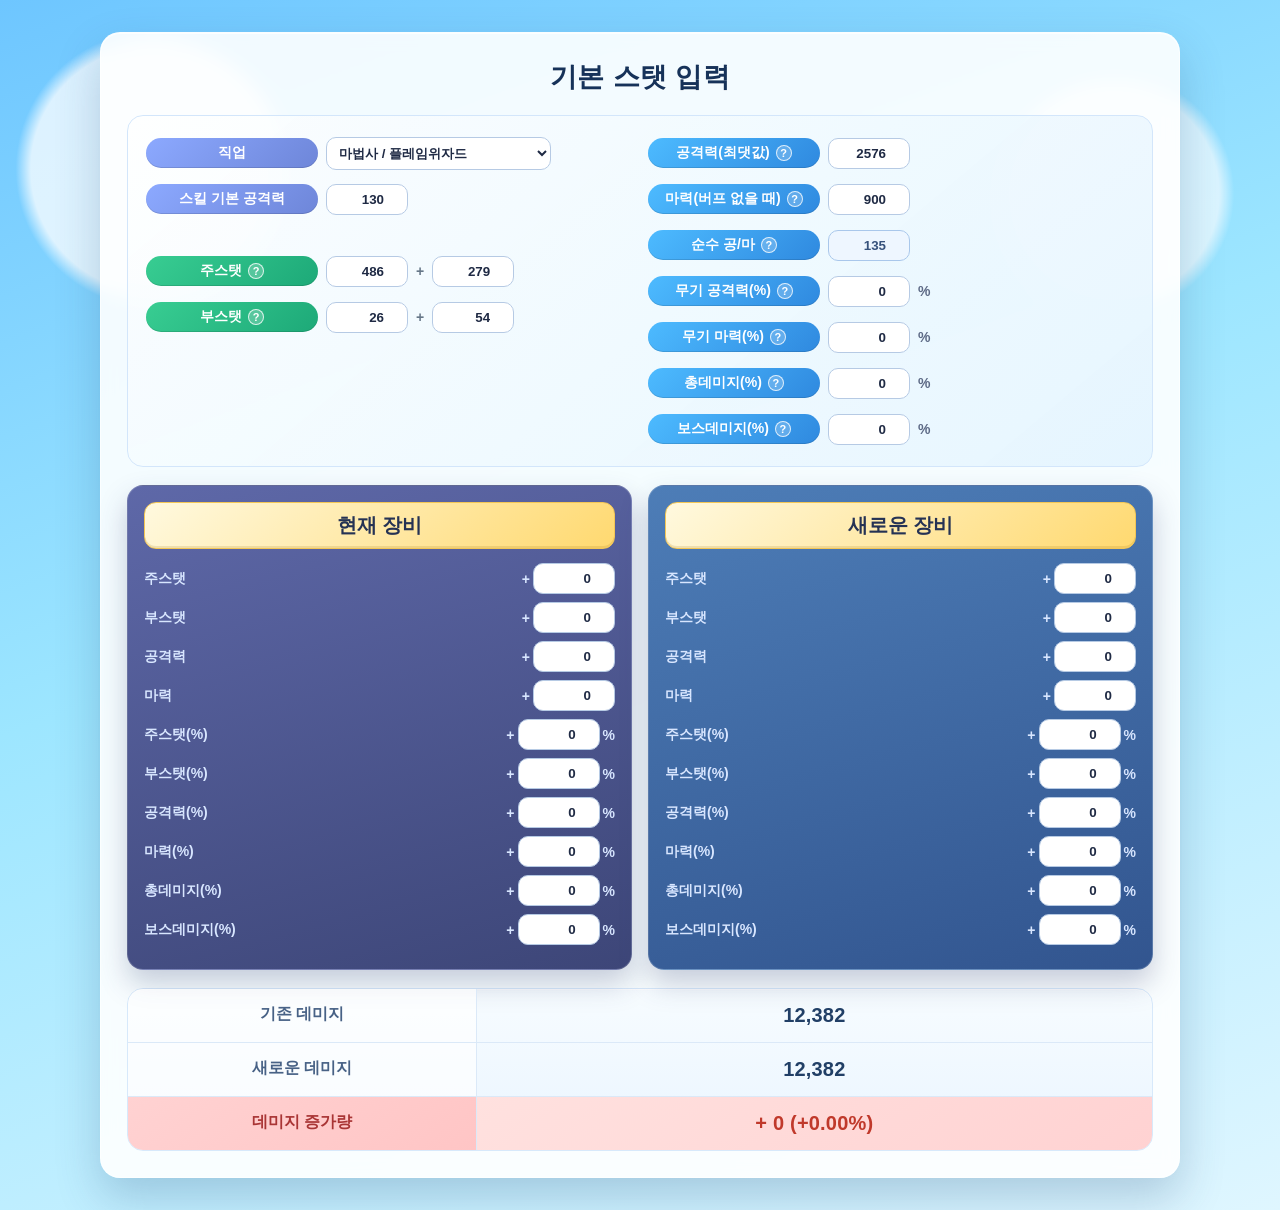
==== index.html @ d7b3d677 "[INIT] v1.0" ====
<!DOCTYPE html>
<html lang="ko">
<head>
    <meta charset="UTF-8">
    <meta name="viewport" content="width=device-width, initial-scale=1.0">
    <title>메이플 플래닛 장비 비교 계산기</title>
    <link rel="stylesheet" href="style.css">
</head>
<body>

<div class="calculator-container">
    <h1>기본 스탯 입력</h1>

    <div class="top-section">
        <div class="stat-group">
            <div class="row">
                <label>직업</label>
                <select id="jobSelect">
                    <option value="1.2">전사 / 다크나이트</option>
                    <option value="0.85">궁수 / 윈드브레이커</option>
                    <option value="mage" selected>마법사 / 플레임위자드</option>
                    <option value="0.9">도적 / 나이트워커</option>
                    <option value="1.7">인파이터 / 스트라이커</option>
                    <option value="0.9">건슬링거</option>
                </select>
            </div>
            <div class="row" id="skillPctRow">
                <label>스킬 데미지(%)</label>
                <input type="number" id="skillPct" value="100"> %
            </div>
            <div class="row" id="mageSkillRow" style="display: none;">
                <label>스킬 기본 공격력</label>
                <input type="number" id="mageSkillBase" value="130">
            </div>
            <br>
            <div class="row green-label">
                <label>주스탯 <span class="help-icon" tabindex="0" data-tooltip="주스탯이 100(80+20)으로 표기된 경우 왼쪽 칸에는 80, 오른쪽 칸에는 20을 적어주세요.">?</span></label>
                <input type="number" id="basePri" value="486">
                <span class="stat-bracket">+</span>
                <input type="number" id="addPri" value="279">
            </div>
            <div class="row green-label">
                <label>부스탯 <span class="help-icon" tabindex="0" data-tooltip="부스탯이 100(80+20)으로 표기된 경우 왼쪽 칸에는 80, 오른쪽 칸에는 20을 적어주세요.">?</span></label>
                <input type="number" id="baseSec" value="26">
                <span class="stat-bracket">+</span>
                <input type="number" id="addSec" value="54">
            </div>
        </div>

        <div class="stat-group">
            <div class="row blue-label">
                <label>공격력(최댓값) <span class="help-icon" tabindex="0" data-tooltip="공격력이 100~500으로 표기된 경우 500을 적어주세요.">?</span></label>
                <input type="number" id="currentSkong" value="2576">
            </div>
            <div class="row blue-label">
                <label>마력(버프 없을 때) <span class="help-icon" tabindex="0" data-tooltip="버프가 적용되지 않은 마력을 적어주세요. 마력이 120(100+20)으로 표기된 경우 100을 적어주세요.">?</span></label>
                <input type="number" id="currentMagic" value="900">
            </div>
            <div class="row blue-label">
                <label>순수 공/마 <span class="help-icon" tabindex="0" data-tooltip="장비의 공격력에 정령의 축복과 여제의 축복으로 올라간 공격력을 적어주세요. 마법사는 자동 계산됩니다.">?</span></label>
                <input type="number" id="currentWeaponAtk" value="100">
            </div>
            <div class="row blue-label">
                <label>무기 공격력(%) <span class="help-icon" tabindex="0" data-tooltip="현재 무기의 잠재능력에 붙은 공격력% 값을 적어주세요.">?</span></label>
                <input type="number" id="weaponAtkPct" value="0"> %
            </div>
            <div class="row blue-label">
                <label>무기 마력(%) <span class="help-icon" tabindex="0" data-tooltip="현재 무기의 잠재능력에 붙은 마력% 값을 적어주세요.">?</span></label>
                <input type="number" id="weaponMatkPct" value="0"> %
            </div>
            <div class="row blue-label">
                <label>총데미지(%) <span class="help-icon" tabindex="0" data-tooltip="현재 무기의 잠재능력에 붙은 총데미지% 값을 적어주세요.">?</span></label>
                <input type="number" id="totalDamagePct" value="0"> %
            </div>
            <div class="row blue-label">
                <label>보스데미지(%) <span class="help-icon" tabindex="0" data-tooltip="현재 무기의 잠재능력에 붙은 보스데미지% 값을 적어주세요.">?</span></label>
                <input type="number" id="bossDamagePct" value="0"> %
            </div>
        </div>
    </div>

    <div class="bottom-section">
        <div class="equip-card">
            <h2>현재 장비</h2>
            <div class="equip-row"><span class="equip-name">주스탯</span><div class="input-with-suffix"><span class="value-suffix">+</span><input type="number" id="cPri" value="0"></div></div>
            <div class="equip-row"><span class="equip-name">부스탯</span><div class="input-with-suffix"><span class="value-suffix">+</span><input type="number" id="cSec" value="0"></div></div>
            <div class="equip-row"><span class="equip-name">공격력</span><div class="input-with-suffix"><span class="value-suffix">+</span><input type="number" id="cAtk" value="0"></div></div>
            <div class="equip-row"><span class="equip-name">마력</span><div class="input-with-suffix"><span class="value-suffix">+</span><input type="number" id="cMatk" value="0"></div></div>
            <div class="equip-row"><span class="equip-name">주스탯(%)</span><div class="input-with-suffix"><span class="value-suffix">+</span><input type="number" id="cPriPct" value="0"><span class="value-suffix">%</span></div></div>
            <div class="equip-row"><span class="equip-name">부스탯(%)</span><div class="input-with-suffix"><span class="value-suffix">+</span><input type="number" id="cSecPct" value="0"><span class="value-suffix">%</span></div></div>
            <div class="equip-row"><span class="equip-name">공격력(%)</span><div class="input-with-suffix"><span class="value-suffix">+</span><input type="number" id="cAtkPct" value="0"><span class="value-suffix">%</span></div></div>
            <div class="equip-row"><span class="equip-name">마력(%)</span><div class="input-with-suffix"><span class="value-suffix">+</span><input type="number" id="cMatkPct" value="0"><span class="value-suffix">%</span></div></div>
            <div class="equip-row"><span class="equip-name">총데미지(%)</span><div class="input-with-suffix"><span class="value-suffix">+</span><input type="number" id="cTotalDmgPct" value="0"><span class="value-suffix">%</span></div></div>
            <div class="equip-row"><span class="equip-name">보스데미지(%)</span><div class="input-with-suffix"><span class="value-suffix">+</span><input type="number" id="cBossDmgPct" value="0"><span class="value-suffix">%</span></div></div>
        </div>

        <div class="equip-card">
            <h2>새로운 장비</h2>
            <div class="equip-row"><span class="equip-name">주스탯</span><div class="input-with-suffix"><span class="value-suffix">+</span><input type="number" id="nPri" value="0"></div></div>
            <div class="equip-row"><span class="equip-name">부스탯</span><div class="input-with-suffix"><span class="value-suffix">+</span><input type="number" id="nSec" value="0"></div></div>
            <div class="equip-row"><span class="equip-name">공격력</span><div class="input-with-suffix"><span class="value-suffix">+</span><input type="number" id="nAtk" value="0"></div></div>
            <div class="equip-row"><span class="equip-name">마력</span><div class="input-with-suffix"><span class="value-suffix">+</span><input type="number" id="nMatk" value="0"></div></div>
            <div class="equip-row"><span class="equip-name">주스탯(%)</span><div class="input-with-suffix"><span class="value-suffix">+</span><input type="number" id="nPriPct" value="0"><span class="value-suffix">%</span></div></div>
            <div class="equip-row"><span class="equip-name">부스탯(%)</span><div class="input-with-suffix"><span class="value-suffix">+</span><input type="number" id="nSecPct" value="0"><span class="value-suffix">%</span></div></div>
            <div class="equip-row"><span class="equip-name">공격력(%)</span><div class="input-with-suffix"><span class="value-suffix">+</span><input type="number" id="nAtkPct" value="0"><span class="value-suffix">%</span></div></div>
            <div class="equip-row"><span class="equip-name">마력(%)</span><div class="input-with-suffix"><span class="value-suffix">+</span><input type="number" id="nMatkPct" value="0"><span class="value-suffix">%</span></div></div>
            <div class="equip-row"><span class="equip-name">총데미지(%)</span><div class="input-with-suffix"><span class="value-suffix">+</span><input type="number" id="nTotalDmgPct" value="0"><span class="value-suffix">%</span></div></div>
            <div class="equip-row"><span class="equip-name">보스데미지(%)</span><div class="input-with-suffix"><span class="value-suffix">+</span><input type="number" id="nBossDmgPct" value="0"><span class="value-suffix">%</span></div></div>
        </div>
    </div>

    <div class="result-section">
        <div class="result-row">
            <div class="result-label">기존 데미지</div>
            <div class="result-value" id="oldDmg">0</div>
        </div>
        <div class="result-row">
            <div class="result-label">새로운 데미지</div>
            <div class="result-value" id="newDmg">0</div>
        </div>
        <div class="result-row">
            <div class="result-label">데미지 증가량</div>
            <div class="result-value highlight-red" id="diffDmg">+ 0 (+0.00%)</div>
        </div>
    </div>
</div>

<script src="script.js"></script>

</body>
</html>
---- style.css ----
:root {
    --sky-1: #6ec6ff;
    --sky-2: #9de6ff;
    --maple-gold: #ffd55c;
    --maple-gold-deep: #f4b400;
    --card-bg: rgba(255, 255, 255, 0.9);
    --text-main: #1f2a44;
    --text-soft: #5d6a86;
    --blue-chip: #4f8bff;
    --green-chip: #2fb989;
}

* {
    box-sizing: border-box;
}

body {
    margin: 0;
    padding: 32px 16px;
    font-family: 'Segoe UI', 'Malgun Gothic', sans-serif;
    color: var(--text-main);
    background:
        radial-gradient(circle at 12% 14%, rgba(255, 255, 255, 0.75) 0 8%, transparent 9%),
        radial-gradient(circle at 87% 16%, rgba(255, 255, 255, 0.65) 0 7%, transparent 8%),
        linear-gradient(160deg, var(--sky-1) 0%, var(--sky-2) 44%, #dff6ff 100%);
    min-height: 100vh;
    display: flex;
    justify-content: center;
}

.calculator-container {
    width: 100%;
    max-width: 1080px;
    background: var(--card-bg);
    border: 1px solid rgba(255, 255, 255, 0.65);
    border-radius: 20px;
    box-shadow:
        0 20px 45px rgba(32, 77, 121, 0.24),
        inset 0 1px 0 rgba(255, 255, 255, 0.75);
    padding: 26px;
    backdrop-filter: blur(8px);
}

h1 {
    margin: 0 0 20px;
    text-align: center;
    font-size: 27px;
    letter-spacing: 0.4px;
    color: #163259;
    text-shadow: 0 1px 0 rgba(255, 255, 255, 0.6);
}

input,
select {
    border-radius: 10px;
    border: 1px solid #b6cae4;
    background: #ffffff;
    color: var(--text-main);
    font-weight: 600;
    transition: border-color 0.16s ease, box-shadow 0.16s ease, transform 0.16s ease;
}

input {
    width: 82px;
    padding: 7px 8px;
    text-align: right;
}

select {
    width: 225px;
    padding: 7px 8px;
}

input:focus,
select:focus {
    outline: none;
    border-color: #6ba9ff;
    box-shadow: 0 0 0 4px rgba(107, 169, 255, 0.2);
    transform: translateY(-1px);
}

#currentWeaponAtk[readonly] {
    background: #eef6ff;
    color: #37527c;
    border-color: #a9c7eb;
}

.top-section {
    background: linear-gradient(140deg, rgba(255, 255, 255, 0.72), rgba(227, 244, 255, 0.88));
    border: 1px solid #d3e6fb;
    border-radius: 16px;
    padding: 18px;
    margin-bottom: 18px;
    display: flex;
    flex-wrap: wrap;
    gap: 16px;
}

.stat-group {
    flex: 1 1 330px;
    display: flex;
    flex-direction: column;
    gap: 8px;
}

.row {
    display: flex;
    align-items: center;
    gap: 8px;
    min-height: 38px;
    color: var(--text-soft);
    font-size: 14px;
    font-weight: 700;
}

.row label {
    width: 172px;
    padding: 6px 10px;
    border-radius: 999px;
    background: linear-gradient(135deg, #8ca9ff, #6e86d9);
    color: white;
    text-align: center;
    font-weight: 700;
    display: inline-flex;
    align-items: center;
    justify-content: center;
    gap: 6px;
    box-shadow: inset 0 -1px 0 rgba(0, 0, 0, 0.12);
}

.row.blue-label label {
    background: linear-gradient(135deg, #4dbbff, #2f89df);
}

.row.green-label label {
    background: linear-gradient(135deg, #38cd92, #1da978);
}

.stat-bracket {
    color: #678;
    font-weight: 800;
}

.help-icon {
    position: relative;
    display: inline-flex;
    align-items: center;
    justify-content: center;
    width: 16px;
    height: 16px;
    border-radius: 50%;
    border: 1px solid rgba(255, 255, 255, 0.8);
    background: rgba(255, 255, 255, 0.22);
    color: #fff;
    font-size: 11px;
    font-weight: 800;
    cursor: help;
    line-height: 1;
}

.help-icon:focus {
    outline: 2px solid rgba(255, 255, 255, 0.65);
    outline-offset: 2px;
}

.help-icon::after {
    content: attr(data-tooltip);
    position: absolute;
    left: 50%;
    bottom: calc(100% + 10px);
    transform: translateX(-50%);
    width: 255px;
    padding: 8px 10px;
    border-radius: 10px;
    background: rgba(18, 28, 48, 0.95);
    color: #f4f8ff;
    font-size: 12px;
    font-weight: 600;
    line-height: 1.45;
    text-align: left;
    white-space: normal;
    box-shadow: 0 10px 26px rgba(0, 0, 0, 0.22);
    opacity: 0;
    pointer-events: none;
    transition: opacity 0.14s ease;
    z-index: 30;
}

.help-icon::before {
    content: "";
    position: absolute;
    left: 50%;
    bottom: calc(100% + 4px);
    transform: translateX(-50%);
    border-left: 6px solid transparent;
    border-right: 6px solid transparent;
    border-top: 7px solid rgba(18, 28, 48, 0.95);
    opacity: 0;
    transition: opacity 0.14s ease;
    z-index: 30;
}

.help-icon:hover::after,
.help-icon:hover::before,
.help-icon:focus::after,
.help-icon:focus::before {
    opacity: 1;
}

.bottom-section {
    display: flex;
    flex-wrap: wrap;
    gap: 16px;
    margin-bottom: 18px;
}

.equip-card {
    flex: 1 1 350px;
    border-radius: 16px;
    padding: 16px;
    color: #f3f8ff;
    background: linear-gradient(165deg, #5e68a8, #3d4678);
    border: 1px solid rgba(255, 255, 255, 0.17);
    box-shadow: 0 14px 28px rgba(53, 66, 116, 0.26);
}

.equip-card:nth-child(2) {
    background: linear-gradient(165deg, #4d7db7, #32558f);
}

.equip-card h2 {
    margin: 0 0 14px;
    padding: 9px;
    text-align: center;
    font-size: 20px;
    color: #253254;
    border-radius: 12px;
    background: linear-gradient(140deg, #fff9df, #ffd970);
    border: 1px solid #f3c655;
    box-shadow: inset 0 -2px 0 rgba(158, 116, 17, 0.17);
}

.equip-row {
    display: flex;
    align-items: center;
    justify-content: space-between;
    gap: 8px;
    margin-bottom: 8px;
    font-size: 14px;
    font-weight: 700;
}

.equip-name {
    color: #d8e6ff;
}

.input-with-suffix {
    display: inline-flex;
    align-items: center;
    gap: 3px;
}

.value-suffix {
    color: #d8e6ff;
    font-weight: 800;
    min-width: 8px;
    text-align: center;
}

.result-section {
    border: 1px solid #d7e9fb;
    border-radius: 16px;
    overflow: hidden;
    background: linear-gradient(180deg, #f7fcff, #eaf5ff);
    box-shadow: inset 0 1px 0 rgba(255, 255, 255, 0.84);
}

.result-row {
    display: flex;
    border-bottom: 1px solid #dbe9f8;
}

.result-row:last-child {
    border-bottom: none;
}

.result-label {
    flex: 1;
    padding: 15px 10px;
    border-right: 1px solid #dbe9f8;
    background: rgba(255, 255, 255, 0.65);
    color: #486286;
    font-weight: 800;
    text-align: center;
}

.result-value {
    flex: 2;
    padding: 15px 10px;
    text-align: center;
    font-size: 20px;
    font-weight: 800;
    color: #213f66;
    letter-spacing: 0.2px;
}

.highlight-red {
    color: #c0392b;
    background: linear-gradient(145deg, #ffe1df, #ffd2d2);
}

.result-row:last-child .result-label {
    background: linear-gradient(145deg, #ffd2d2, #ffc5c5);
    color: #a93535;
}

@media (max-width: 900px) {
    .calculator-container {
        padding: 18px 14px;
    }

    h1 {
        font-size: 22px;
    }

    .row label {
        width: 154px;
        font-size: 13px;
    }

    input {
        width: 74px;
    }

    select {
        width: 198px;
    }

    .result-value {
        font-size: 18px;
    }
}

@media (max-width: 640px) {
    body {
        padding: 14px 8px;
    }

    .calculator-container {
        border-radius: 14px;
    }

    .row {
        flex-wrap: wrap;
    }

    .row label {
        width: 100%;
    }

    select {
        width: 100%;
    }

    .result-row {
        flex-direction: column;
    }

    .result-label {
        border-right: none;
        border-bottom: 1px solid #dbe9f8;
    }
}
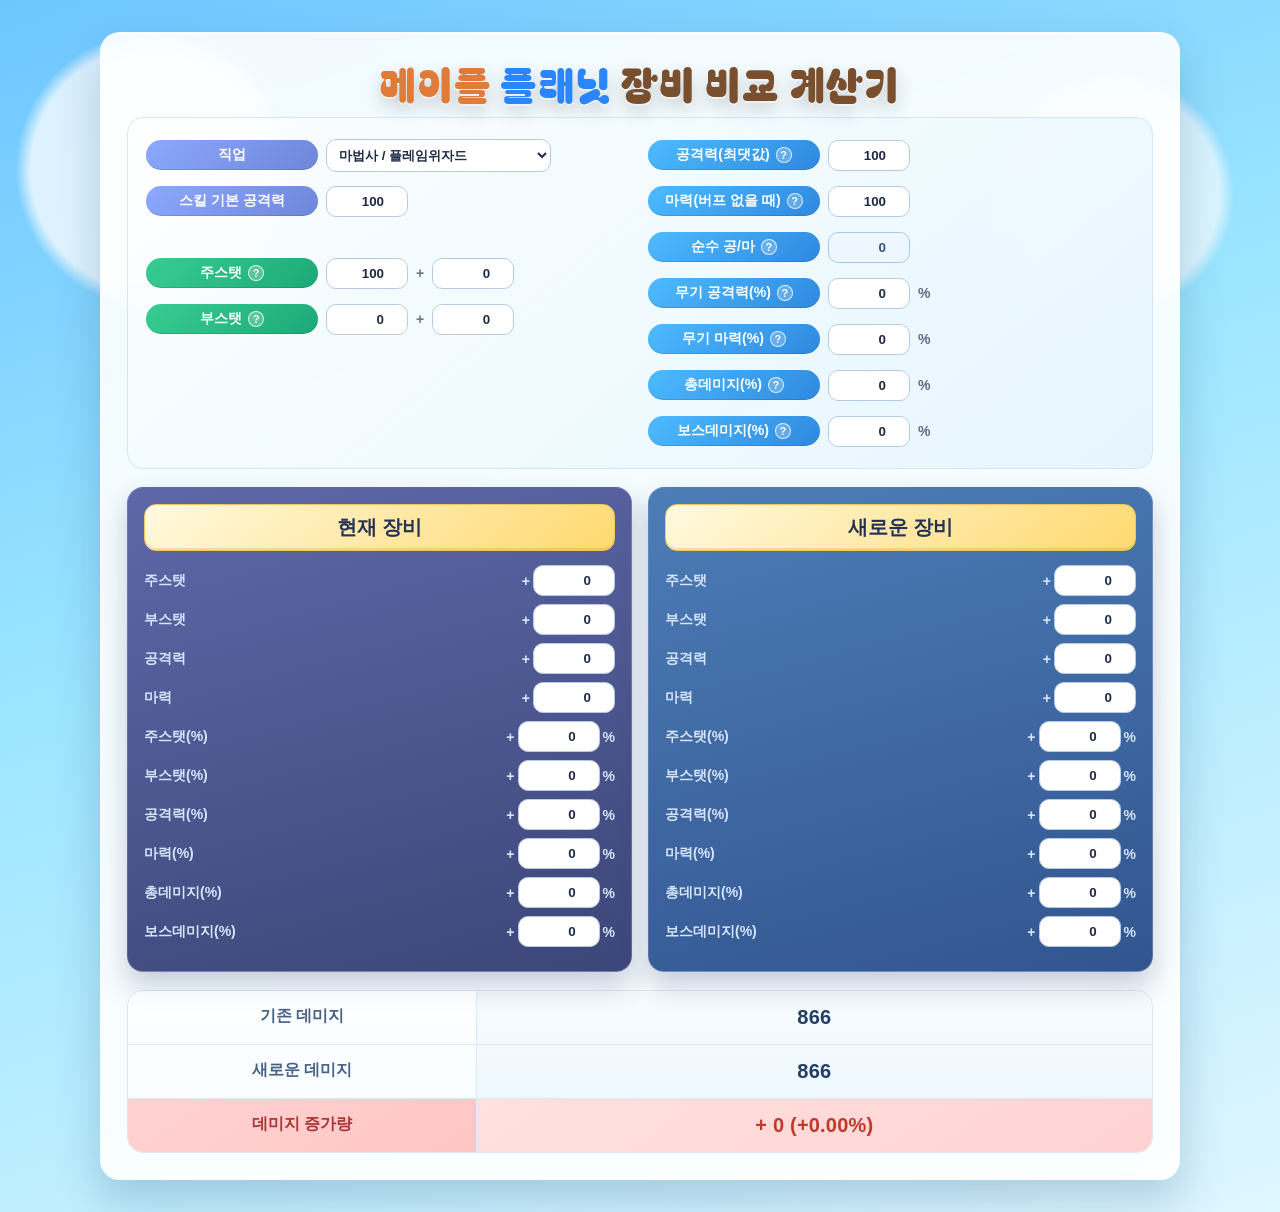
==== commit c15227e4: "[Add] Add title" ====
--- a/index.html
+++ b/index.html
@@ -4,12 +4,19 @@
     <meta charset="UTF-8">
     <meta name="viewport" content="width=device-width, initial-scale=1.0">
     <title>메이플 플래닛 장비 비교 계산기</title>
+    <link rel="preconnect" href="https://fonts.googleapis.com">
+    <link rel="preconnect" href="https://fonts.gstatic.com" crossorigin>
+    <link href="https://fonts.googleapis.com/css2?family=Bagel+Fat+One&display=swap" rel="stylesheet">
     <link rel="stylesheet" href="style.css">
 </head>
 <body>
 
 <div class="calculator-container">
-    <h1>기본 스탯 입력</h1>
+    <div class="page-title bagel-fat-one-regular">
+        <span class="title-maple">메이플</span>
+        <span class="title-planet">플래닛</span>
+        <span class="title-rest">장비 비교 계산기</span>
+    </div>
 
     <div class="top-section">
         <div class="stat-group">
@@ -30,35 +37,35 @@
             </div>
             <div class="row" id="mageSkillRow" style="display: none;">
                 <label>스킬 기본 공격력</label>
-                <input type="number" id="mageSkillBase" value="130">
+                <input type="number" id="mageSkillBase" value="100">
             </div>
             <br>
             <div class="row green-label">
                 <label>주스탯 <span class="help-icon" tabindex="0" data-tooltip="주스탯이 100(80+20)으로 표기된 경우 왼쪽 칸에는 80, 오른쪽 칸에는 20을 적어주세요.">?</span></label>
-                <input type="number" id="basePri" value="486">
+                <input type="number" id="basePri" value="100">
                 <span class="stat-bracket">+</span>
-                <input type="number" id="addPri" value="279">
+                <input type="number" id="addPri" value="0">
             </div>
             <div class="row green-label">
                 <label>부스탯 <span class="help-icon" tabindex="0" data-tooltip="부스탯이 100(80+20)으로 표기된 경우 왼쪽 칸에는 80, 오른쪽 칸에는 20을 적어주세요.">?</span></label>
-                <input type="number" id="baseSec" value="26">
+                <input type="number" id="baseSec" value="0">
                 <span class="stat-bracket">+</span>
-                <input type="number" id="addSec" value="54">
+                <input type="number" id="addSec" value="0">
             </div>
         </div>
 
         <div class="stat-group">
             <div class="row blue-label">
                 <label>공격력(최댓값) <span class="help-icon" tabindex="0" data-tooltip="공격력이 100~500으로 표기된 경우 500을 적어주세요.">?</span></label>
-                <input type="number" id="currentSkong" value="2576">
+                <input type="number" id="currentSkong" value="100">
             </div>
             <div class="row blue-label">
                 <label>마력(버프 없을 때) <span class="help-icon" tabindex="0" data-tooltip="버프가 적용되지 않은 마력을 적어주세요. 마력이 120(100+20)으로 표기된 경우 100을 적어주세요.">?</span></label>
-                <input type="number" id="currentMagic" value="900">
+                <input type="number" id="currentMagic" value="100">
             </div>
             <div class="row blue-label">
                 <label>순수 공/마 <span class="help-icon" tabindex="0" data-tooltip="장비의 공격력에 정령의 축복과 여제의 축복으로 올라간 공격력을 적어주세요. 마법사는 자동 계산됩니다.">?</span></label>
-                <input type="number" id="currentWeaponAtk" value="100">
+                <input type="number" id="currentWeaponAtk" value="0">
             </div>
             <div class="row blue-label">
                 <label>무기 공격력(%) <span class="help-icon" tabindex="0" data-tooltip="현재 무기의 잠재능력에 붙은 공격력% 값을 적어주세요.">?</span></label>
--- a/style.css
+++ b/style.css
@@ -12,6 +12,12 @@
 
 * {
     box-sizing: border-box;
+}
+
+.bagel-fat-one-regular {
+    font-family: "Bagel Fat One", system-ui;
+    font-weight: 400;
+    font-style: normal;
 }
 
 body {
@@ -39,6 +45,27 @@
         inset 0 1px 0 rgba(255, 255, 255, 0.75);
     padding: 26px;
     backdrop-filter: blur(8px);
+}
+
+.page-title {
+    margin: 2px 0 12px;
+    text-align: center;
+    font-size: 42px;
+    line-height: 1.05;
+    letter-spacing: 0.5px;
+    text-shadow: 0 2px 0 rgba(255, 255, 255, 0.5), 0 8px 18px rgba(0, 0, 0, 0.18);
+}
+
+.title-maple {
+    color: #e07b39;
+}
+
+.title-planet {
+    color: #2a86ff;
+}
+
+.title-rest {
+    color: #7a4f2d;
 }
 
 h1 {
@@ -323,6 +350,10 @@
         font-size: 22px;
     }
 
+    .page-title {
+        font-size: 34px;
+    }
+
     .row label {
         width: 154px;
         font-size: 13px;
@@ -350,6 +381,10 @@
         border-radius: 14px;
     }
 
+    .page-title {
+        font-size: 28px;
+    }
+
     .row {
         flex-wrap: wrap;
     }
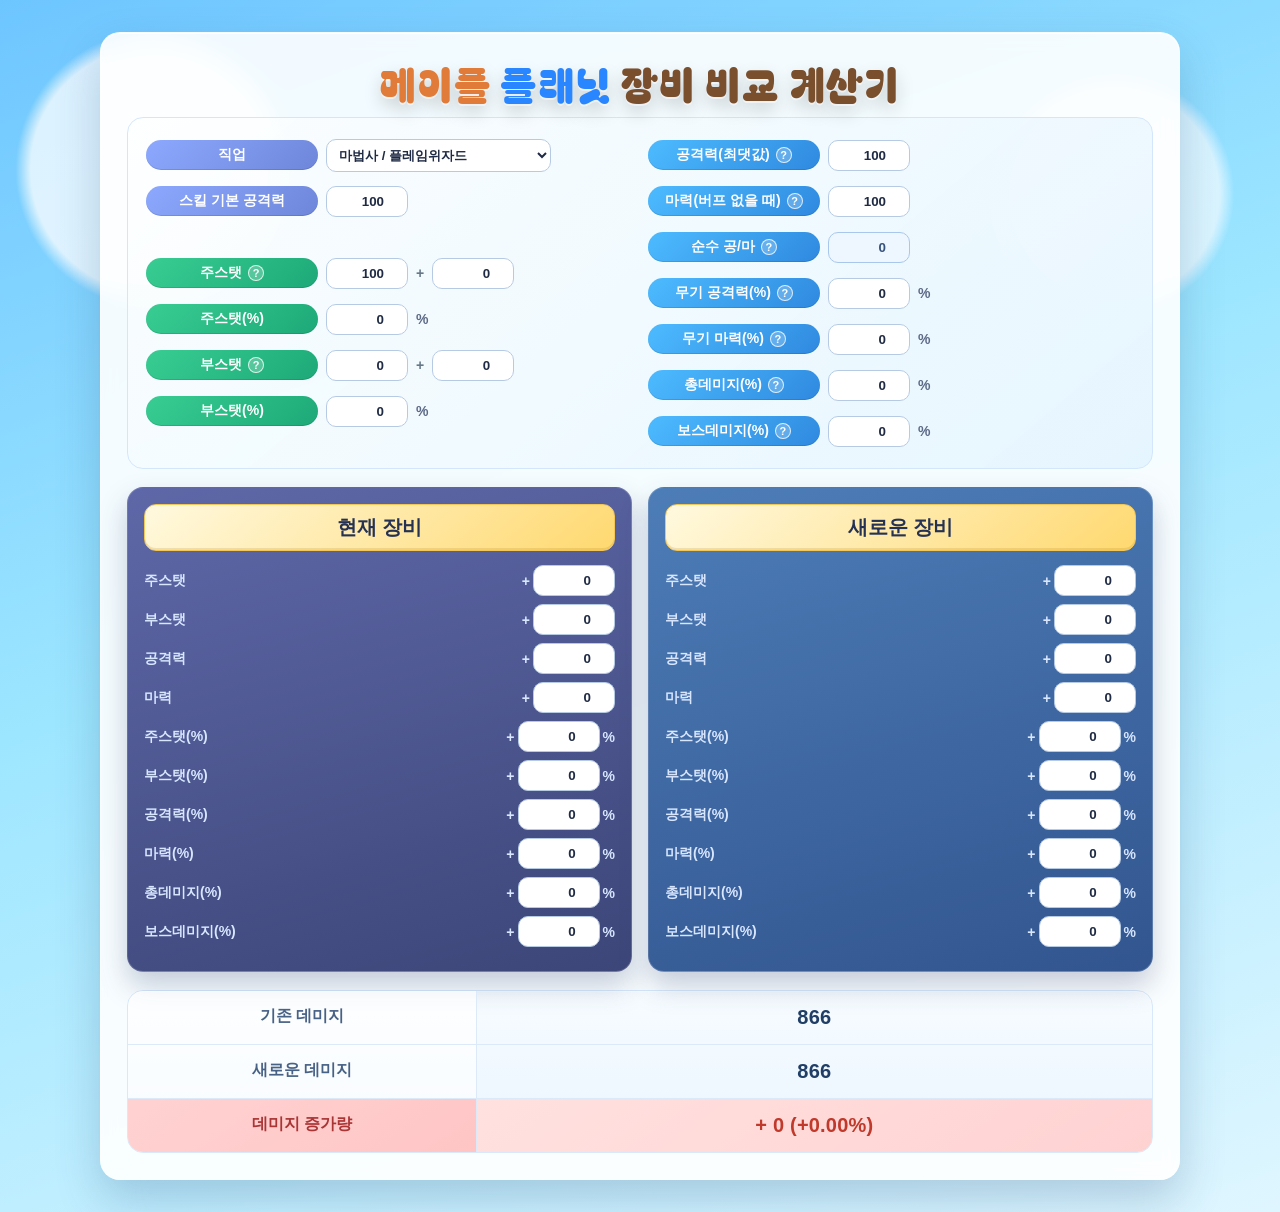
==== commit d949fdb3: "[UPDATE] Use Stat%" ====
--- a/index.html
+++ b/index.html
@@ -47,10 +47,18 @@
                 <input type="number" id="addPri" value="0">
             </div>
             <div class="row green-label">
+                <label>주스탯(%)</label>
+                <input type="number" id="basePriPct" value="0"> %
+            </div>
+            <div class="row green-label">
                 <label>부스탯 <span class="help-icon" tabindex="0" data-tooltip="부스탯이 100(80+20)으로 표기된 경우 왼쪽 칸에는 80, 오른쪽 칸에는 20을 적어주세요.">?</span></label>
                 <input type="number" id="baseSec" value="0">
                 <span class="stat-bracket">+</span>
                 <input type="number" id="addSec" value="0">
+            </div>
+            <div class="row green-label">
+                <label>부스탯(%)</label>
+                <input type="number" id="baseSecPct" value="0"> %
             </div>
         </div>
 
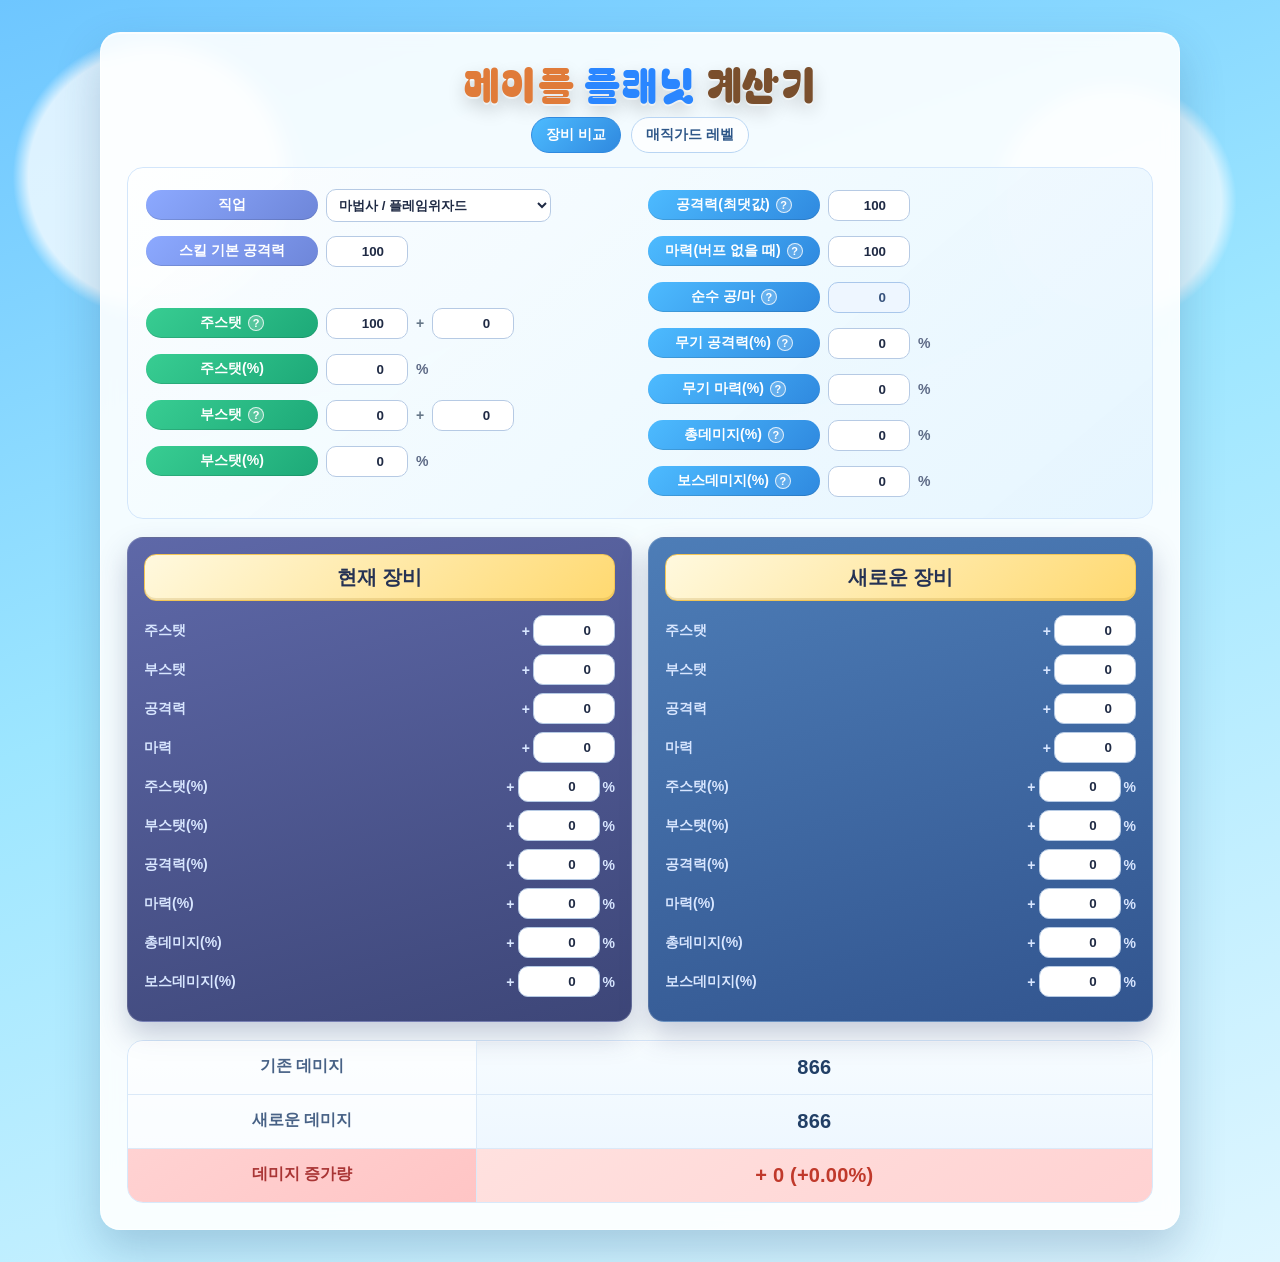
==== commit d332fc01: "[UPDATE] Add magicguard page" ====
--- a/index.html
+++ b/index.html
@@ -12,11 +12,7 @@
 <body>
 
 <div class="calculator-container">
-    <div class="page-title bagel-fat-one-regular">
-        <span class="title-maple">메이플</span>
-        <span class="title-planet">플래닛</span>
-        <span class="title-rest">장비 비교 계산기</span>
-    </div>
+    <div id="shared-template"></div>
 
     <div class="top-section">
         <div class="stat-group">
@@ -140,6 +136,13 @@
     </div>
 </div>
 
+<script>
+    window.pageTemplateConfig = {
+        titleRest: "계산기",
+        activeNav: "equipment"
+    };
+</script>
+<script src="template-loader.js"></script>
 <script src="script.js"></script>
 
 </body>
--- a/style.css
+++ b/style.css
@@ -66,6 +66,30 @@
 
 .title-rest {
     color: #7a4f2d;
+}
+
+.page-nav {
+    display: flex;
+    justify-content: center;
+    gap: 10px;
+    margin: 0 0 14px;
+}
+
+.nav-link {
+    padding: 8px 14px;
+    border-radius: 999px;
+    background: rgba(255, 255, 255, 0.75);
+    border: 1px solid #b9d5f3;
+    color: #2d5688;
+    text-decoration: none;
+    font-weight: 700;
+    font-size: 14px;
+}
+
+.nav-link.active {
+    background: linear-gradient(135deg, #4dbbff, #2f89df);
+    border-color: #2f89df;
+    color: #fff;
 }
 
 h1 {
@@ -341,6 +365,65 @@
     color: #a93535;
 }
 
+.magicguard-page {
+    max-width: 860px;
+}
+
+.mg-section {
+    border: 1px solid #d7e9fb;
+    border-radius: 16px;
+    background: linear-gradient(180deg, #f7fcff, #eaf5ff);
+    box-shadow: inset 0 1px 0 rgba(255, 255, 255, 0.84);
+    padding: 16px;
+    margin-bottom: 14px;
+}
+
+.mg-section h2 {
+    margin: 0 0 10px;
+    font-size: 18px;
+    color: #3f5e85;
+}
+
+.mg-row {
+    display: flex;
+    align-items: center;
+    justify-content: space-between;
+    gap: 10px;
+    margin-bottom: 10px;
+    font-weight: 700;
+    color: #4b658a;
+}
+
+.mg-row:last-child {
+    margin-bottom: 0;
+}
+
+.mg-checkbox-wrap {
+    display: inline-flex;
+    align-items: center;
+    gap: 8px;
+    font-weight: 700;
+}
+
+.mg-checkbox-wrap input[type="checkbox"] {
+    width: 16px;
+    height: 16px;
+}
+
+.mg-result-value {
+    min-width: 180px;
+    text-align: right;
+    font-size: 20px;
+    font-weight: 800;
+    color: #213f66;
+}
+
+.mg-hint {
+    margin-top: 10px;
+    color: #5d6a86;
+    font-size: 13px;
+}
+
 @media (max-width: 900px) {
     .calculator-container {
         padding: 18px 14px;
@@ -354,6 +437,15 @@
         font-size: 34px;
     }
 
+    .page-nav {
+        gap: 8px;
+    }
+
+    .nav-link {
+        padding: 7px 12px;
+        font-size: 13px;
+    }
+
     .row label {
         width: 154px;
         font-size: 13px;
@@ -370,6 +462,10 @@
     .result-value {
         font-size: 18px;
     }
+
+    .mg-result-value {
+        font-size: 18px;
+    }
 }
 
 @media (max-width: 640px) {
@@ -385,6 +481,10 @@
         font-size: 28px;
     }
 
+    .page-nav {
+        flex-wrap: wrap;
+    }
+
     .row {
         flex-wrap: wrap;
     }
@@ -405,4 +505,14 @@
         border-right: none;
         border-bottom: 1px solid #dbe9f8;
     }
-}
+
+    .mg-row {
+        flex-direction: column;
+        align-items: flex-start;
+    }
+
+    .mg-result-value {
+        width: 100%;
+        text-align: left;
+    }
+}
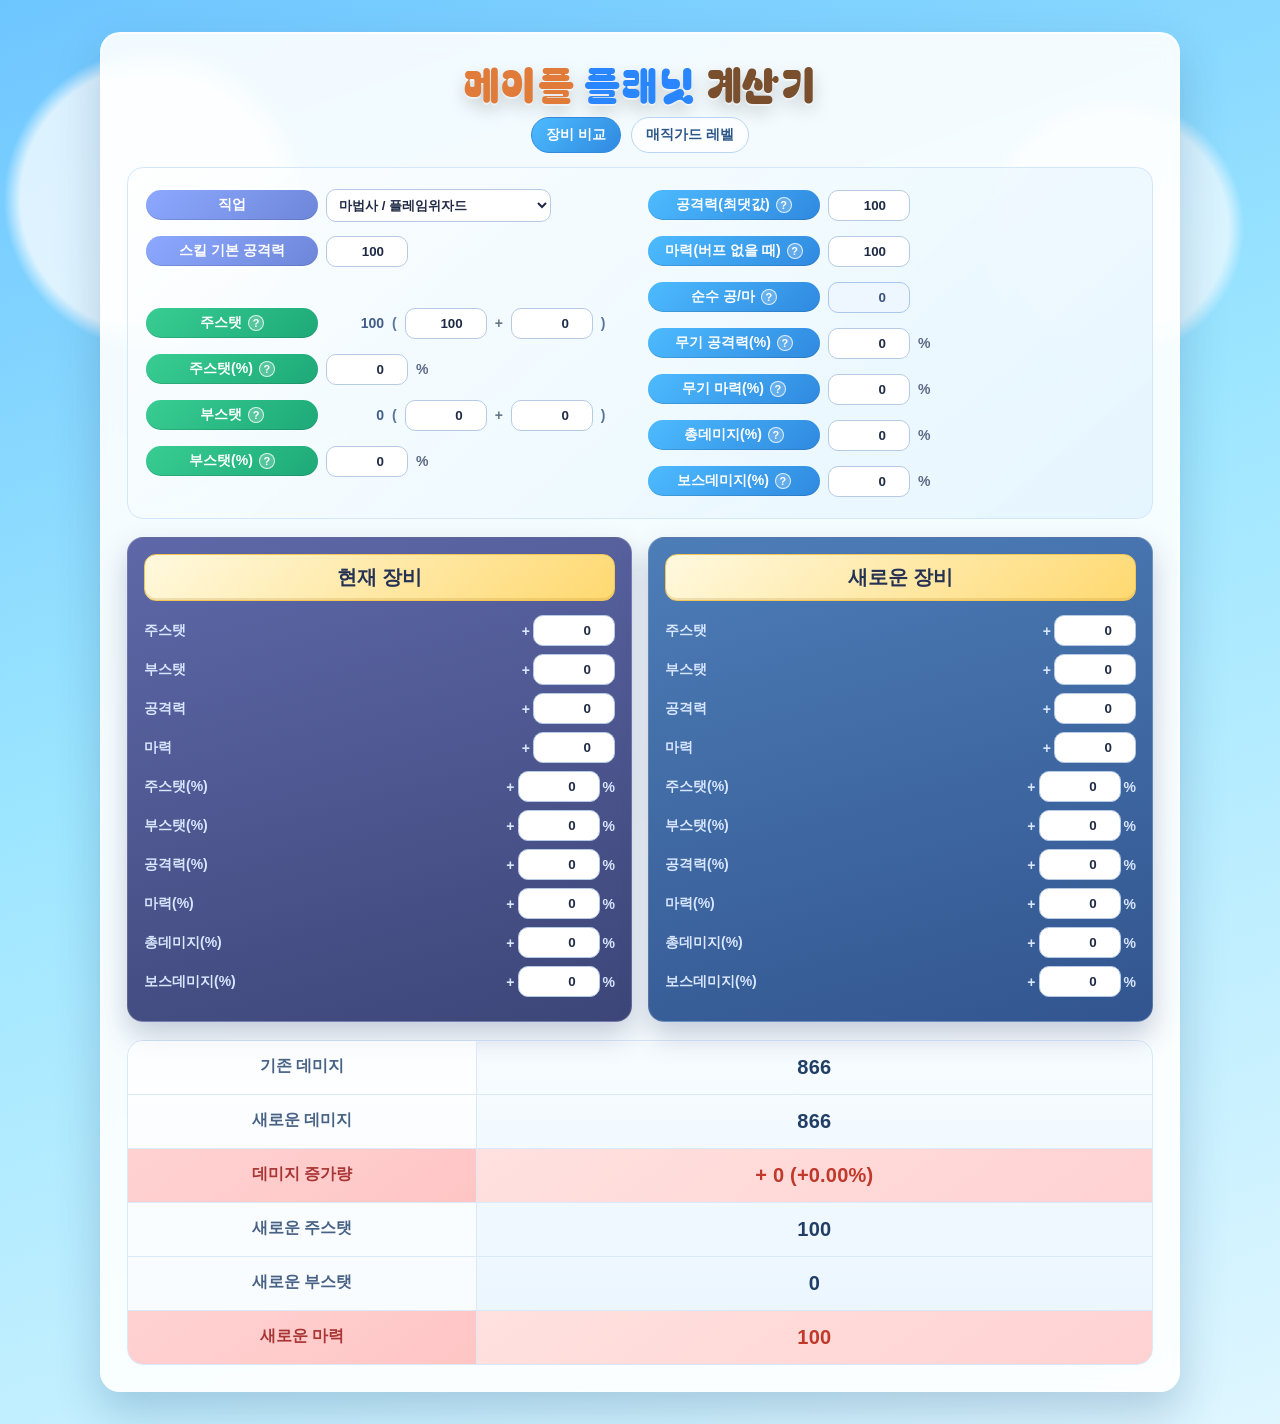
==== commit 6eac4f20: "[UPDATE] Show new magic and stats" ====
--- a/index.html
+++ b/index.html
@@ -38,22 +38,28 @@
             <br>
             <div class="row green-label">
                 <label>주스탯 <span class="help-icon" tabindex="0" data-tooltip="주스탯이 100(80+20)으로 표기된 경우 왼쪽 칸에는 80, 오른쪽 칸에는 20을 적어주세요.">?</span></label>
+                <span class="stat-sum-display" id="priStatSumDisplay">100</span>
+                <span class="stat-paren">(</span>
                 <input type="number" id="basePri" value="100">
                 <span class="stat-bracket">+</span>
                 <input type="number" id="addPri" value="0">
+                <span class="stat-paren">)</span>
             </div>
             <div class="row green-label">
-                <label>주스탯(%)</label>
+                <label>주스탯(%) <span class="help-icon" tabindex="0" data-tooltip="장비의 주스탯%(INT% 등)의 총합을 적어주세요.">?</span></label>
                 <input type="number" id="basePriPct" value="0"> %
             </div>
             <div class="row green-label">
                 <label>부스탯 <span class="help-icon" tabindex="0" data-tooltip="부스탯이 100(80+20)으로 표기된 경우 왼쪽 칸에는 80, 오른쪽 칸에는 20을 적어주세요.">?</span></label>
+                <span class="stat-sum-display" id="secStatSumDisplay">0</span>
+                <span class="stat-paren">(</span>
                 <input type="number" id="baseSec" value="0">
                 <span class="stat-bracket">+</span>
                 <input type="number" id="addSec" value="0">
+                <span class="stat-paren">)</span>
             </div>
             <div class="row green-label">
-                <label>부스탯(%)</label>
+                <label>부스탯(%) <span class="help-icon" tabindex="0" data-tooltip="장비의 부스탯%(INT% 등)의 총합을 적어주세요.">?</span></label>
                 <input type="number" id="baseSecPct" value="0"> %
             </div>
         </div>
@@ -130,8 +136,20 @@
             <div class="result-value" id="newDmg">0</div>
         </div>
         <div class="result-row">
-            <div class="result-label">데미지 증가량</div>
+            <div class="result-label highlight-red-label">데미지 증가량</div>
             <div class="result-value highlight-red" id="diffDmg">+ 0 (+0.00%)</div>
+        </div>
+        <div class="result-row">
+            <div class="result-label">새로운 주스탯</div>
+            <div class="result-value" id="newPriValue">-</div>
+        </div>
+        <div class="result-row">
+            <div class="result-label">새로운 부스탯</div>
+            <div class="result-value" id="newSecValue">-</div>
+        </div>
+        <div class="result-row">
+            <div class="result-label highlight-red-label">새로운 마력</div>
+            <div class="result-value highlight-red" id="newMagicValue">-</div>
         </div>
     </div>
 </div>
--- a/style.css
+++ b/style.css
@@ -189,6 +189,19 @@
 
 .stat-bracket {
     color: #678;
+    font-weight: 800;
+}
+
+.stat-sum-display {
+    color: #415e87;
+    font-size: 14px;
+    font-weight: 800;
+    min-width: 58px;
+    text-align: right;
+}
+
+.stat-paren {
+    color: #5a759a;
     font-weight: 800;
 }
 
@@ -360,7 +373,7 @@
     background: linear-gradient(145deg, #ffe1df, #ffd2d2);
 }
 
-.result-row:last-child .result-label {
+.highlight-red-label {
     background: linear-gradient(145deg, #ffd2d2, #ffc5c5);
     color: #a93535;
 }
